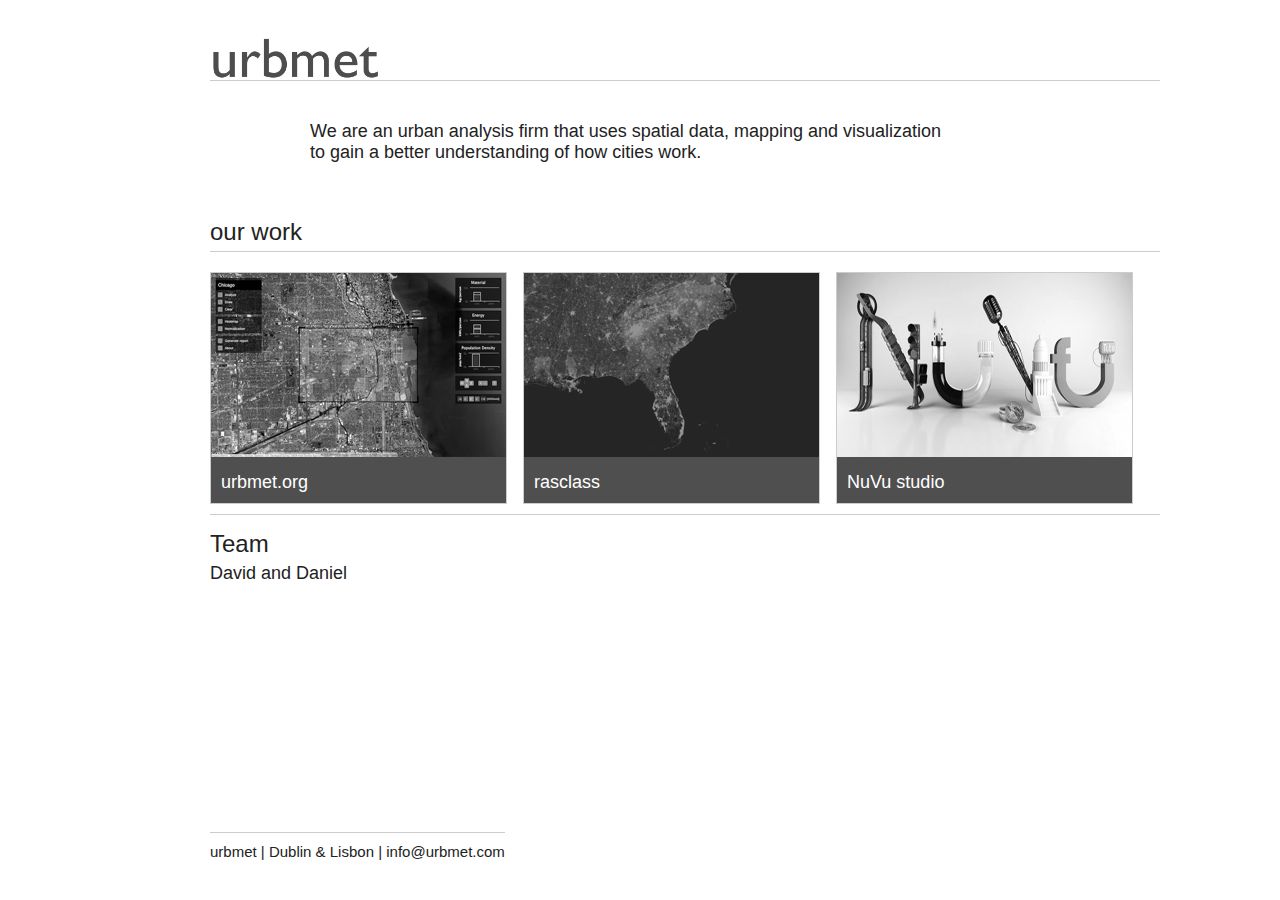
==== index.html @ b416dd47 "tweaked a lot of things; made sure all styles were in .css; experimented with a few different gray s" ====
<!DOCTYPE html>

<head>
	<title>urbmet</title>
	<link rel="stylesheet" href="style.css" type="text/css">
	<link rel="stylesheet" href="icons.css" type="text/css">
	<script src="js/jquery.js" type="text/javascript" charset="utf-8"></script>
	<script src="js/toggle.js" type="text/javascript" charset="utf-8"></script>
</head>

<body>

	<div class="siderule">
		<img src="images/logo.png" alt="urbmet" style="height:60px; margin-top:30px;" />
		<!--
		<div class="nav">

		<p>About</p>
		<p>Projects</p>
		<p>Contact</p>
		
		</div>
		<div class="bottomrule">
			urbmet | Dublin & Lisbon | <a href="mailto:info@urbmet.com">info@urbmet.com</a>
		</div>
		-->
	</div>

	
	<div id="main">

		<div class="content">

		<div id="weare">	
			We are an urban analysis firm that uses spatial data, mapping and visualization<br>to gain a better understanding of how cities work.
		</div>

		<div id="work">
				<p>our work</p>
		</div>


		

		<div class="project-container">
			<div id="close">
				<p>close</p>
			</div>
			
			<div id="urbmet-project" class="project">
			<p>Neighbourhood Visualizer</p>
			<img src="images/urbmetMain1.png">
			</div>
			
			<div id="rasclass-project" class="project">
			<p>Raster image classification: rasclass</p>
			<img src="images/rasclassMain1.png">
			</div>

			<div id="nuvu-project"class="project">
			<p>Nuvu sudio: global warming</p>
			<img src="images/nuvuMain1.png">
			</div>
		</div>
	
		<div class="project-icon-container">			
			<div class="project-icon" id="urbmet-icon">
			<img src="images/urbmet.png" class="project-image"><br>
			<div class="project-title">urbmet.org</div>
			</div>
			
			<div class="project-icon"  id="rasclass-icon">
			<img src="images/streets.png" class="project-image"><br>
			<div class="project-title">rasclass</div>
			</div>

			<div class="project-icon"  id="nuvu-icon">
			<img src="images/nuvu.png" class="project-image"><br>
			<div class="project-title">NuVu studio</div>
			</div>				
		</div>
		<div style="clear:both"></div>

	

		<div class="team-container">
		<p>Team</p>
		David and Daniel<br>
		</div>

		<div id="footer">
		urbmet | Dublin & Lisbon | <a href="mailto:info@urbmet.com">info@urbmet.com</a>
		</div>
				
		</div>
	</div>
	</div>
</html>
---- style.css ----
/* colours: http://www.1stopsites.com/resources/colors-full.html */

/* General */
body {
	background-color:none;
	color: #222;
	font-family: Chivo, sans-serif;
	-webkit-font-smoothing: antialiased;
	font-size: 18px;
	font-weight:200;
}

a {
	text-decoration:none;
	color:#222;

}

p {
	font-size: 24px;
	margin-top:5px;
	margin-bottom:5px;	
}

/* Siderule */
.siderule{
	position:absolute;
	top:0px;
	left:200px;
	height:100%;
	width:190px;
	padding-left:10px;
	/*border-right:1px solid #ccc; */
}

#logo {
 height:60px;
 margin-top:30px;
}

#weare {
	font-size: 18px;
	font-weight:200;	
	margin-top:30px;
	padding-bottom:20px;
	padding-top:40px;
	padding-left:100px;
	padding-right:100px;
	border-top:1px solid #ccc;
	padding-bottom:30px;
	/*border-bottom:1px solid #ccc;*/
}

/* Divs */

#work{
	width: 100%;
	padding-top: 20px;
	padding-bottom: -5px;
	border-bottom:1px solid #ccc;
	font-size: 15px;
}

#close{
	position:relative;
	top: 100px;
	left: 10px;
	width: 60px;
	height: 25px;	
	background: black;
	font-size: 8px;
	color: white;
}

#main{
	top:0px;
	left:0px;
	position:absolute;
	width:100%;
	overflow-y:scroll;
	overflow-x:hidden;
	height:100%;
}

#footer{
	position: absolute;
	bottom: 40px;
	padding-top: 10px;
	border-top:1px solid #ccc;
	font-size: 15px;
}


/* classes */
.nav, .nav p {
	top:100px;
	height:10px;
	font-size:16px;
	padding-top:2px;
	padding-left:2px;
}


/* Main part */


.content{
	margin-top: 80px;
	margin-left:210px;
	width:950px;
}



/* Project icons */
.project {
	font-size: 25px;	
	position:relative;	
}

.project-title{
	text-align: left;
	padding-left: 10px;
	padding-bottom: 10px;
	color:white; 
	padding-top:10px;
}

.project-icon-container {
	position:relative;
	top:0px;
	left:0px;
	width:100%;
	margin-top:10px;
	padding-bottom:20px;
	padding-top:10px;
	
}

.project-icon {
	position:relative;
	float:left;
	top:0px;
	padding:0px;
	width:295px;
	margin-right:16px;
	border:1px solid #ccc;
	text-align:right;
	cursor: pointer;

	-webkit-transition: all 0.1s ease-in-out;
	-moz-transition: all 0.1s ease-in-out;
	-o-transition: all 0.1s ease-in-out;
	transition: all 0.1s ease-in-out;	
	background-color: #4F4F4F;	
}



.project-image {
	width: 100%;
	height: 100%;
}

/* Project info */
.project-container {
	position:relative;
	top:0px;
	left:0px;
	width:100%;
	padding-top:20px;
	/*border-top:1px solid #ccc;*/
}

/* Team info */
.team-container {
	position:relative;
	top:0px;
	left:0px;
	width:100%;
	margin-top:10px;
	padding-top:10px;
	border-top:1px solid #ccc;
	margin-bottom:30px;
}
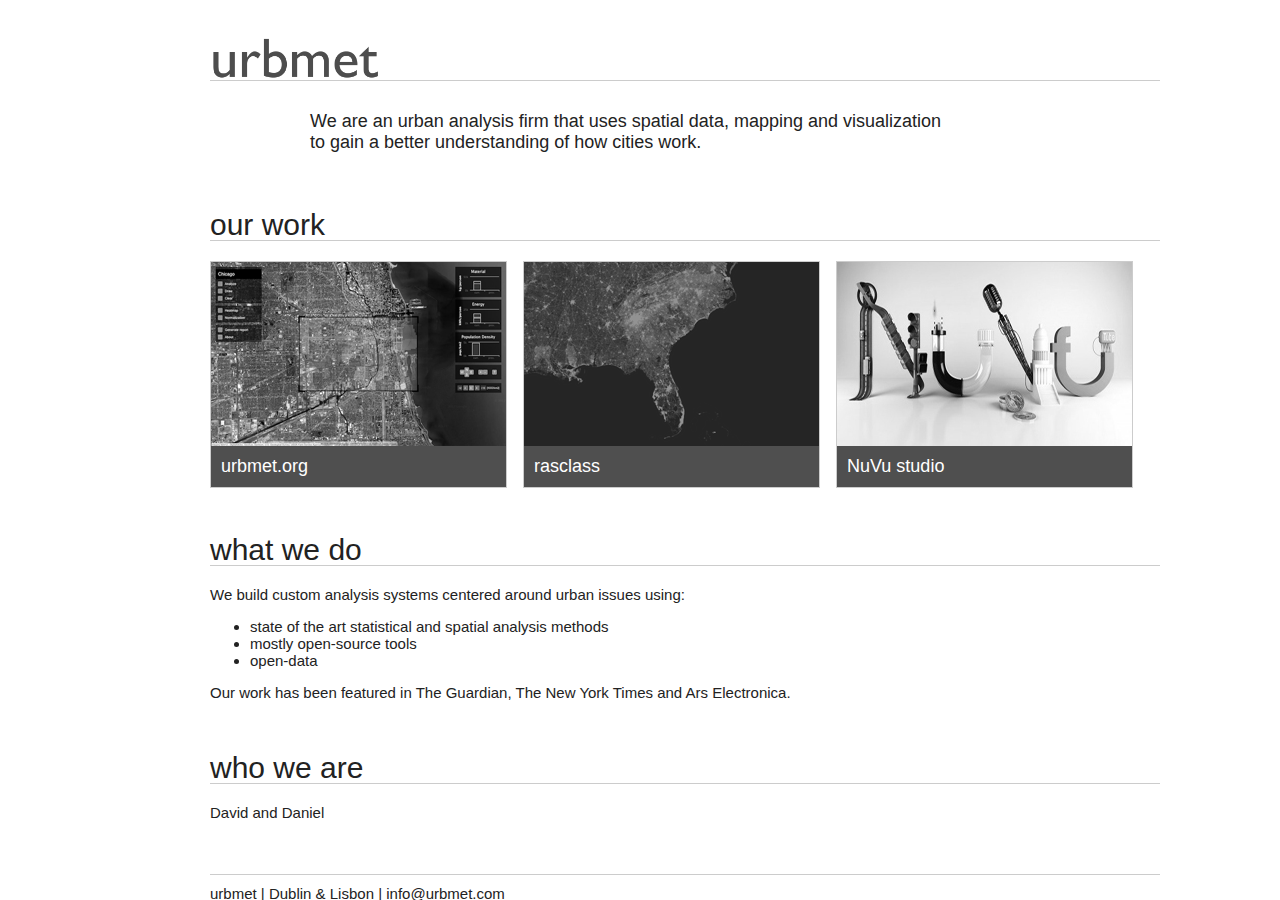
==== commit 21003b41: "more changes! added some animation; changed div structure slightly" ====
--- a/index.html
+++ b/index.html
@@ -1,98 +1,121 @@
-<!DOCTYPE html>
+<!DOCTYPE HTML PUBLIC "-//W3C//DTD HTML 4.01 Transitional//EN" "http://www.w3.org/TR/html4/loose.dtd"> 
 
 <head>
+	<meta http-equiv="Content-Type" content="text/html; charset=utf-8"/>
+	<meta name="Description" content="We analyze cities" />
+
 	<title>urbmet</title>
+
 	<link rel="stylesheet" href="style.css" type="text/css">
 	<link rel="stylesheet" href="icons.css" type="text/css">
+
 	<script src="js/jquery.js" type="text/javascript" charset="utf-8"></script>
+	<script src="js/raphael.js" type="text/javascript" charset="utf-8"></script>
 	<script src="js/toggle.js" type="text/javascript" charset="utf-8"></script>
 </head>
 
 <body>
-
-	<div class="siderule">
-		<img src="images/logo.png" alt="urbmet" style="height:60px; margin-top:30px;" />
-		<!--
-		<div class="nav">
-
-		<p>About</p>
-		<p>Projects</p>
-		<p>Contact</p>
-		
-		</div>
-		<div class="bottomrule">
-			urbmet | Dublin & Lisbon | <a href="mailto:info@urbmet.com">info@urbmet.com</a>
-		</div>
-		-->
-	</div>
-
 	
 	<div id="main">
 
+		<div class="logo">
+			<img src="images/logo.png" alt="urbmet" style="height:60px; margin-top:30px;" />		
+		</div>
+
+		<!-- experimenting with sidebar navigation
+		<div class="sidebar">
+			<div id="c_work" class="c"></div>	
+			<div id="c_services" class="c"></div>	
+			<div id="c_team" class="c"></div>			
+		</div> -->
+
 		<div class="content">
 
-		<div id="weare">	
-			We are an urban analysis firm that uses spatial data, mapping and visualization<br>to gain a better understanding of how cities work.
-		</div>
-
-		<div id="work">
-				<p>our work</p>
-		</div>
-
-
-		
-
-		<div class="project-container">
-			<div id="close">
-				<p>close</p>
-			</div>
-			
-			<div id="urbmet-project" class="project">
-			<p>Neighbourhood Visualizer</p>
-			<img src="images/urbmetMain1.png">
-			</div>
-			
-			<div id="rasclass-project" class="project">
-			<p>Raster image classification: rasclass</p>
-			<img src="images/rasclassMain1.png">
+			<div id="weare">	
+				We are an urban analysis firm that uses spatial data, mapping and visualization<br>to gain a better understanding of how cities work.
 			</div>
 
-			<div id="nuvu-project"class="project">
-			<p>Nuvu sudio: global warming</p>
-			<img src="images/nuvuMain1.png">
-			</div>
-		</div>
-	
-		<div class="project-icon-container">			
-			<div class="project-icon" id="urbmet-icon">
-			<img src="images/urbmet.png" class="project-image"><br>
-			<div class="project-title">urbmet.org</div>
-			</div>
-			
-			<div class="project-icon"  id="rasclass-icon">
-			<img src="images/streets.png" class="project-image"><br>
-			<div class="project-title">rasclass</div>
-			</div>
+			<div class="title" >
+					<a name="work_anchor" ><p>our work</p></a>
+			</div>				
 
-			<div class="project-icon"  id="nuvu-icon">
-			<img src="images/nuvu.png" class="project-image"><br>
-			<div class="project-title">NuVu studio</div>
-			</div>				
-		</div>
-		<div style="clear:both"></div>
+			<div class="project-container">
+				<div id="close" class="project-container">
+					<img src="images/stop32.png" class="project-container" >				
+				</div>
+				
+				<div id="urbmet-project" class="project">
+					<p>Neighbourhood Visualizer</p>
+					<img src="images/urbmetMain1.png">
+				</div>
+				
+				<div id="rasclass-project" class="project">
+					<p>Raster image classification: rasclass</p>
+					<img src="images/rasclassMain1.png">
+				</div>
 
-	
+				<div id="nuvu-project" class="project">
+					<p>Nuvu sudio: global warming</p>
+					<img src="images/nuvuMain1.png">
+				</div>
+			</div>	<!-- close project-container -->
+		
+			<div id="projects" class="project-icon-container">			
+				<div class="project-icon" id="urbmet-icon">
+					<img src="images/urbmet.png" class="project-image"><br>
+					<div class="project-title">urbmet.org</div>
+				</div>
+				
+				<div class="project-icon"  id="rasclass-icon">
+					<img src="images/streets.png" class="project-image"><br>
+					<div class="project-title">rasclass</div>
+				</div>
 
-		<div class="team-container">
-		<p>Team</p>
-		David and Daniel<br>
-		</div>
+				<div class="project-icon"  id="nuvu-icon">
+					<img src="images/nuvu.png" class="project-image"><br>
+					<div class="project-title">NuVu studio</div>
+				</div>	
 
-		<div id="footer">
-		urbmet | Dublin & Lisbon | <a href="mailto:info@urbmet.com">info@urbmet.com</a>
-		</div>
-				
-		</div>
-	</div>
-	</div>
+			</div> <!-- close project-icon-container -->	
+
+			<div style="clear:both"></div>		
+
+			<div id="team-container">
+				<div class="title" >
+					<a name="what" ><p>what we do</p></a>
+				</div>				
+
+				<div id="services" class="description" >				
+					We build custom analysis systems centered around urban issues using:
+					<ul class="bullets">						
+						<li class="bullet-item">state of the art statistical and spatial analysis methods</li>											
+						<li class="bullet-item">mostly open-source tools</li>
+						<li class="bullet-item">open-data</li>	
+					</ul>					
+					Our work has been featured in The Guardian, The New York Times and Ars Electronica.
+				</div>
+
+			</div> <!-- close team-container -->	
+
+			<div id="team-container">
+				<div class="title" >
+					<a name="who" ><p>who we are </p></a>
+				</div>				
+
+				<div id="people" class="description" >				
+					David and Daniel
+				</div>
+
+			</div> <!-- close team-container -->	
+
+			<div id="footer">
+			urbmet | Dublin & Lisbon | <a href="mailto:info@urbmet.com">info@urbmet.com</a>
+			</div> <!-- close footer -->			
+
+		</div> <!-- close content -->		
+		
+	</div> <!-- close main -->		
+
+</body> 	
+
 </html>--- a/style.css
+++ b/style.css
@@ -1,4 +1,7 @@
-/* colours: http://www.1stopsites.com/resources/colors-full.html */
+/* colours: http://www.1stopsites.com/resources/colors-full.html 
+	icons from here: http://www.tutorial9.net/downloads/108-mono-icons-huge-set-of-minimal-icons/
+	(free, no attribution required);
+*/
 
 /* General */
 body {
@@ -17,13 +20,13 @@
 }
 
 p {
-	font-size: 24px;
+	font-size: 30px;
 	margin-top:5px;
-	margin-bottom:5px;	
+	margin-bottom:-2px;	
 }
 
 /* Siderule */
-.siderule{
+.logo{
 	position:absolute;
 	top:0px;
 	left:200px;
@@ -40,10 +43,9 @@
 
 #weare {
 	font-size: 18px;
-	font-weight:200;	
-	margin-top:30px;
+	font-weight:200;		
 	padding-bottom:20px;
-	padding-top:40px;
+	padding-top:30px;
 	padding-left:100px;
 	padding-right:100px;
 	border-top:1px solid #ccc;
@@ -53,7 +55,7 @@
 
 /* Divs */
 
-#work{
+.title{
 	width: 100%;
 	padding-top: 20px;
 	padding-bottom: -5px;
@@ -61,17 +63,6 @@
 	font-size: 15px;
 }
 
-#close{
-	position:relative;
-	top: 100px;
-	left: 10px;
-	width: 60px;
-	height: 25px;	
-	background: black;
-	font-size: 8px;
-	color: white;
-}
-
 #main{
 	top:0px;
 	left:0px;
@@ -83,9 +74,10 @@
 }
 
 #footer{
-	position: absolute;
-	bottom: 40px;
+	position: relative;
+	bottom: 5%;
 	padding-top: 10px;
+	padding-bottom: 10px;
 	border-top:1px solid #ccc;
 	font-size: 15px;
 }
@@ -102,19 +94,16 @@
 
 
 /* Main part */
-
-
 .content{
 	margin-top: 80px;
 	margin-left:210px;
 	width:950px;
 }
 
-
-
-/* Project icons */
+/* Project thumbnails */
 .project {
 	font-size: 25px;	
+	width: 80%;
 	position:relative;	
 }
 
@@ -155,8 +144,6 @@
 	background-color: #4F4F4F;	
 }
 
-
-
 .project-image {
 	width: 100%;
 	height: 100%;
@@ -168,19 +155,58 @@
 	top:0px;
 	left:0px;
 	width:100%;
-	padding-top:20px;
-	/*border-top:1px solid #ccc;*/
+	padding-top:20px;	
+}
+
+#close{	
+	top: 0px;
+	left: 820px;
+	width: 29px;
+	height: 29px;	
+	padding-top: 0px;	
 }
 
 /* Team info */
-.team-container {
-	position:relative;
-	top:0px;
-	left:0px;
+#team-container {
+	position:relative;	
 	width:100%;
 	margin-top:10px;
-	padding-top:10px;
-	border-top:1px solid #ccc;
-	margin-bottom:30px;
-}
-
+	padding-top:10px;	
+	
+}
+
+.description {
+	position:relative;	
+	text-align: top;
+	padding-top:20px;	
+	padding-bottom:20px;	
+	font-size: 15px;	
+}
+
+#services{
+	height: 100px;
+}
+
+#people{
+	height: 50px;
+}
+
+/* Navigation */
+.c{
+	position:absolute; 
+	left:100px;
+	margin-left: 5px;
+  	border-radius: 50%;
+  	width: 20px;
+  	height: 20px;    
+}
+
+.c:hover{background-color:red; }
+
+#c_work{background-color:gray; top:100px;}
+#c_services{background-color:gray;top:150px;}
+#c_team{background-color:gray;top:200px;}
+
+
+
+
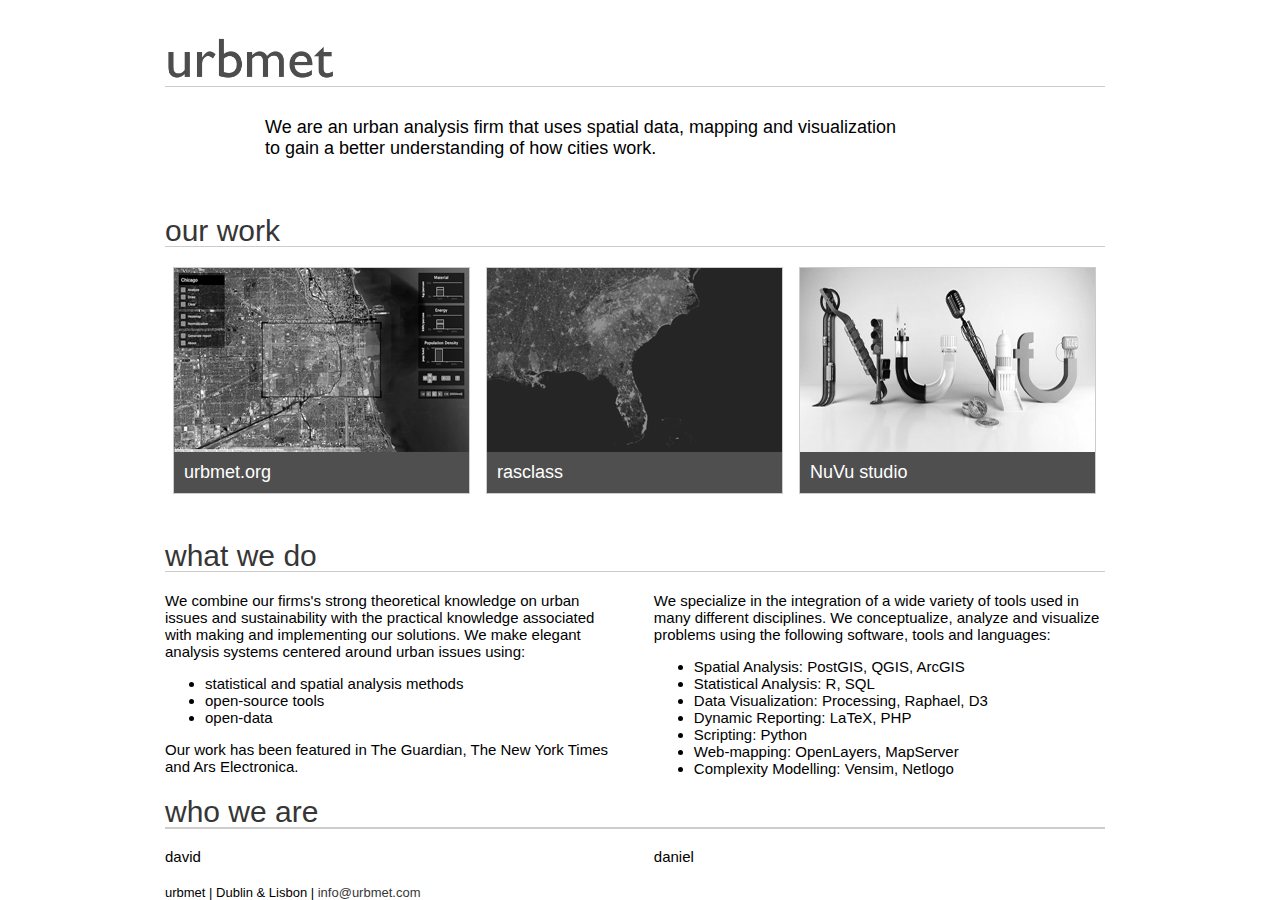
==== commit 65ced345: "changed div location of main; edited font types and colors slightly" ====
--- a/index.html
+++ b/index.html
@@ -9,16 +9,18 @@
 	<link rel="stylesheet" href="style.css" type="text/css">
 	<link rel="stylesheet" href="icons.css" type="text/css">
 
-	<script src="js/jquery.js" type="text/javascript" charset="utf-8"></script>
-	<script src="js/raphael.js" type="text/javascript" charset="utf-8"></script>
+	<script src="js/jquery.js" type="text/javascript" charset="utf-8"></script>	
 	<script src="js/toggle.js" type="text/javascript" charset="utf-8"></script>
+
+	<!-- google web fonts -->
+	<link href='http://fonts.googleapis.com/css?family=Chivo' rel='stylesheet' type='text/css'>	
 </head>
 
 <body>
 	
 	<div id="main">
 
-		<div class="logo">
+		<div id="logo">
 			<img src="images/logo.png" alt="urbmet" style="height:60px; margin-top:30px;" />		
 		</div>
 
@@ -85,14 +87,31 @@
 					<a name="what" ><p>what we do</p></a>
 				</div>				
 
-				<div id="services" class="description" >				
-					We build custom analysis systems centered around urban issues using:
+				<div id="text_left" class="description" >							
+					We combine our firms's strong theoretical knowledge on urban issues and sustainability with the practical knowledge associated
+					with making and implementing our solutions.
+
+					We make elegant analysis systems centered around urban issues using:
 					<ul class="bullets">						
-						<li class="bullet-item">state of the art statistical and spatial analysis methods</li>											
-						<li class="bullet-item">mostly open-source tools</li>
+						<li class="bullet-item">statistical and spatial analysis methods</li>											
+						<li class="bullet-item">open-source tools</li>
 						<li class="bullet-item">open-data</li>	
 					</ul>					
 					Our work has been featured in The Guardian, The New York Times and Ars Electronica.
+				</div>
+
+				<div id="text_right" class="description" >							
+				We specialize in the integration of a wide variety of tools used in many different disciplines. We conceptualize,
+				analyze and visualize problems using the following software, tools and languages:
+				<ul class="bullets">			
+					<li class="bullet-item"><strong>Spatial Analysis:</strong> PostGIS, QGIS, ArcGIS</li>
+					<li class="bullet-item"><strong>Statistical Analysis:</strong> R, SQL </li>
+					<li class="bullet-item"><strong>Data Visualization:</strong> Processing, Raphael, D3</li>
+					<li class="bullet-item"><strong>Dynamic Reporting:</strong> LaTeX, PHP</li>
+					<li class="bullet-item"><strong>Scripting:</strong> Python</li>	
+					<li class="bullet-item"><strong>Web-mapping:</strong> OpenLayers, MapServer</li>			
+					<li class="bullet-item"><strong>Complexity Modelling:</strong> Vensim, Netlogo</li>	
+				</ul>
 				</div>
 
 			</div> <!-- close team-container -->	
@@ -101,10 +120,16 @@
 				<div class="title" >
 					<a name="who" ><p>who we are </p></a>
 				</div>				
+			
+				<div id="text_left" class="description" >		
+				david										
+	
+				</div> <!-- people div -->	
 
-				<div id="people" class="description" >				
-					David and Daniel
-				</div>
+				<div id="text_right" class="description" >		
+				daniel										
+	
+				</div> <!-- people div -->		
 
 			</div> <!-- close team-container -->	
 
--- a/style.css
+++ b/style.css
@@ -5,40 +5,33 @@
 
 /* General */
 body {
-	background-color:none;
-	color: #222;
-	font-family: Chivo, sans-serif;
+	background-color:none;	
+	font-family: arial, sans-serif;
 	-webkit-font-smoothing: antialiased;
 	font-size: 18px;
 	font-weight:200;
 }
 
 a {
-	text-decoration:none;
-	color:#222;
-
+	text-decoration:none;	
+	color: 	#363636;
+	/*font-family: Chivo, sans-serif; */ /* not sure about this font */
 }
 
 p {
 	font-size: 30px;
 	margin-top:5px;
-	margin-bottom:-2px;	
+	margin-bottom:-2px;		
 }
 
 /* Siderule */
-.logo{
-	position:absolute;
-	top:0px;
-	left:200px;
-	height:100%;
-	width:190px;
-	padding-left:10px;
-	/*border-right:1px solid #ccc; */
-}
-
 #logo {
- height:60px;
- margin-top:30px;
+	position:relative;	
+	width:190px;	
+ 	height:60px;	
+	left:50%;
+	margin-left:-475px; 
+	top:0px;	
 }
 
 #weare {
@@ -60,7 +53,7 @@
 	padding-top: 20px;
 	padding-bottom: -5px;
 	border-bottom:1px solid #ccc;
-	font-size: 15px;
+	font-size: 15px;	
 }
 
 #main{
@@ -79,7 +72,7 @@
 	padding-top: 10px;
 	padding-bottom: 10px;
 	border-top:1px solid #ccc;
-	font-size: 15px;
+	font-size: 13px;
 }
 
 
@@ -95,9 +88,11 @@
 
 /* Main part */
 .content{
-	margin-top: 80px;
-	margin-left:210px;
-	width:950px;
+	position:relative;
+	margin-top: 26px;	
+	width:940px;
+	left:50%;
+	margin-left:-475px; 
 }
 
 /* Project thumbnails */
@@ -113,6 +108,7 @@
 	padding-bottom: 10px;
 	color:white; 
 	padding-top:10px;
+	font-family: arial;
 }
 
 .project-icon-container {
@@ -132,7 +128,8 @@
 	top:0px;
 	padding:0px;
 	width:295px;
-	margin-right:16px;
+	margin-left:8px;
+	margin-right:8px;
 	border:1px solid #ccc;
 	text-align:right;
 	cursor: pointer;
@@ -183,12 +180,23 @@
 	font-size: 15px;	
 }
 
-#services{
-	height: 100px;
-}
+#text_left{
+	position: relative;
+	float: left;
+	left: 0%;
+	width: 48%;	
+}
+
+#text_right{
+	position: relative;	
+	float: right;
+	right: 0%;
+	width: 48%;	
+}
+
 
 #people{
-	height: 50px;
+	height: 150px;
 }
 
 /* Navigation */
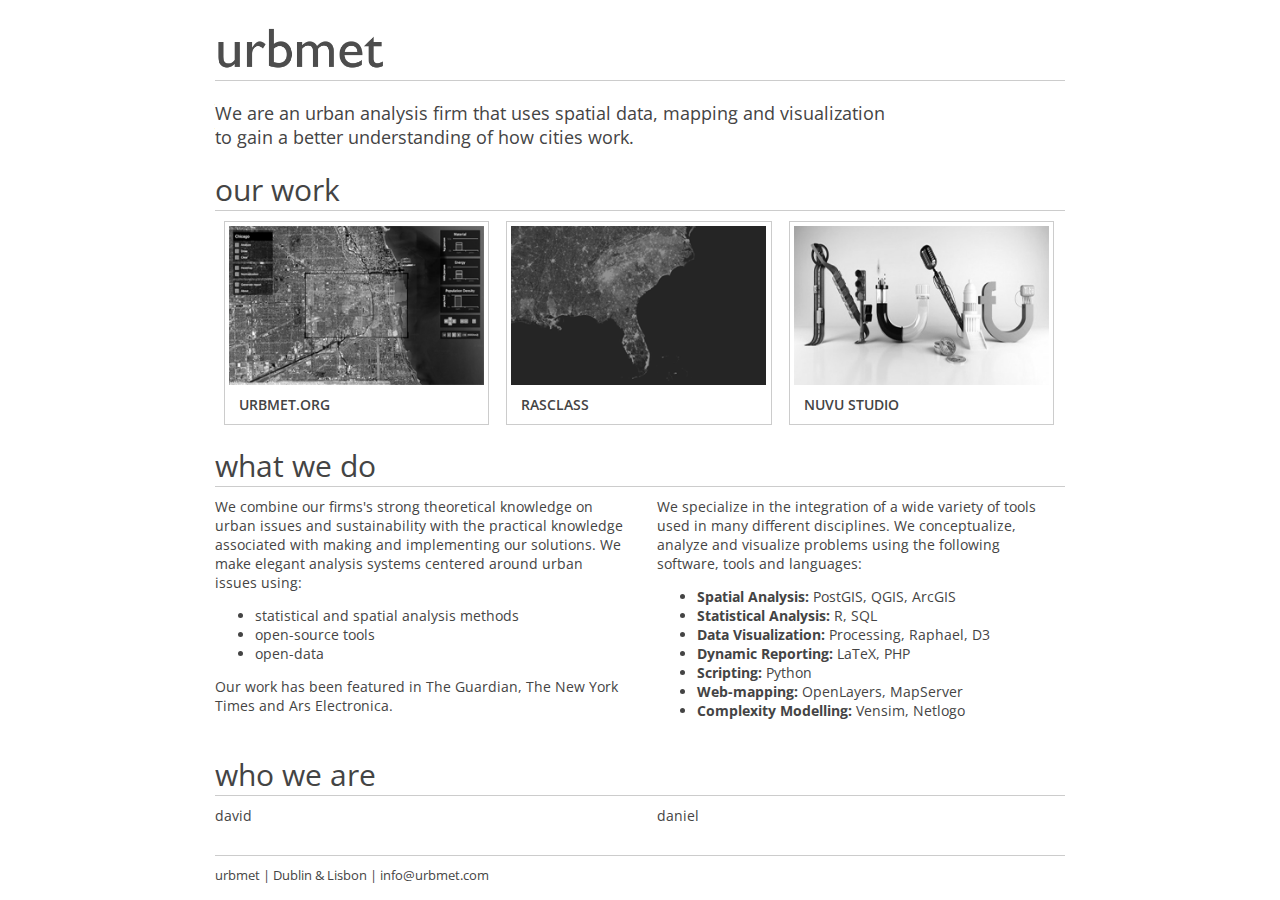
==== commit 7ed23448: "Major css cleaning" ====
--- a/index.html
+++ b/index.html
@@ -7,22 +7,17 @@
 	<title>urbmet</title>
 
 	<link rel="stylesheet" href="style.css" type="text/css">
-	<link rel="stylesheet" href="icons.css" type="text/css">
 
 	<script src="js/jquery.js" type="text/javascript" charset="utf-8"></script>	
 	<script src="js/toggle.js" type="text/javascript" charset="utf-8"></script>
 
 	<!-- google web fonts -->
-	<link href='http://fonts.googleapis.com/css?family=Chivo' rel='stylesheet' type='text/css'>	
+	<link href='http://fonts.googleapis.com/css?family=Open+Sans:400,300,600' rel='stylesheet' type='text/css'>
 </head>
 
 <body>
 	
 	<div id="main">
-
-		<div id="logo">
-			<img src="images/logo.png" alt="urbmet" style="height:60px; margin-top:30px;" />		
-		</div>
 
 		<!-- experimenting with sidebar navigation
 		<div class="sidebar">
@@ -31,116 +26,118 @@
 			<div id="c_team" class="c"></div>			
 		</div> -->
 
-		<div class="content">
+		<div id="content">
+
+			<!-- ---------------- HEAD OF PAGE ---------------- -->
+			<div id="logo">
+				<img id="logo-img" src="images/logo.png" alt="urbmet"/>		
+			</div>
 
 			<div id="weare">	
 				We are an urban analysis firm that uses spatial data, mapping and visualization<br>to gain a better understanding of how cities work.
 			</div>
 
-			<div class="title" >
-					<a name="work_anchor" ><p>our work</p></a>
-			</div>				
+			<!-- ---------------- OUR WORK - PROJECTS ---------------- -->
+			<div id="ourwork" class="title" >
+				our work
+			</div>
 
-			<div class="project-container">
-				<div id="close" class="project-container">
-					<img src="images/stop32.png" class="project-container" >				
-				</div>
-				
+			<div class="project-container">				
 				<div id="urbmet-project" class="project">
 					<p>Neighbourhood Visualizer</p>
-					<img src="images/urbmetMain1.png">
+					<div class="project-image-main">
+						<img src="images/urbmetMain1.png">
+					</div>
 				</div>
 				
 				<div id="rasclass-project" class="project">
 					<p>Raster image classification: rasclass</p>
+					<div class="project-image-main">
 					<img src="images/rasclassMain1.png">
+					</div>
 				</div>
 
 				<div id="nuvu-project" class="project">
 					<p>Nuvu sudio: global warming</p>
-					<img src="images/nuvuMain1.png">
+					<div class="project-image-main">
+						<img src="images/nuvuMain1.png">
+					</div>
+				</div>
+				
+				<div id="close">
+					<img src="images/cancel.png">
 				</div>
 			</div>	<!-- close project-container -->
-		
+
+			<div style="clear:both;"></div>		
 			<div id="projects" class="project-icon-container">			
 				<div class="project-icon" id="urbmet-icon">
 					<img src="images/urbmet.png" class="project-image"><br>
-					<div class="project-title">urbmet.org</div>
+					<div class="project-title">URBMET.ORG</div>
 				</div>
 				
 				<div class="project-icon"  id="rasclass-icon">
 					<img src="images/streets.png" class="project-image"><br>
-					<div class="project-title">rasclass</div>
+					<div class="project-title">RASCLASS</div>
 				</div>
 
 				<div class="project-icon"  id="nuvu-icon">
 					<img src="images/nuvu.png" class="project-image"><br>
-					<div class="project-title">NuVu studio</div>
+					<div class="project-title">NUVU STUDIO</div>
 				</div>	
-
 			</div> <!-- close project-icon-container -->	
 
-			<div style="clear:both"></div>		
+			<!-- ---------------- WHAT WE DO ---------------- -->
+			<div style="clear:both;"></div>
+			<div class="title" > what we do </div>
 
-			<div id="team-container">
-				<div class="title" >
-					<a name="what" ><p>what we do</p></a>
-				</div>				
+			<div class="text_left">							
+				We combine our firms's strong theoretical knowledge on urban issues and sustainability with the practical knowledge associated
+				with making and implementing our solutions.
 
-				<div id="text_left" class="description" >							
-					We combine our firms's strong theoretical knowledge on urban issues and sustainability with the practical knowledge associated
-					with making and implementing our solutions.
+				We make elegant analysis systems centered around urban issues using:
+				<ul class="bullets">						
+					<li class="bullet-item">statistical and spatial analysis methods</li>											
+					<li class="bullet-item">open-source tools</li>
+					<li class="bullet-item">open-data</li>	
+				</ul>					
+				Our work has been featured in The Guardian, The New York Times and Ars Electronica.
+			</div>
 
-					We make elegant analysis systems centered around urban issues using:
-					<ul class="bullets">						
-						<li class="bullet-item">statistical and spatial analysis methods</li>											
-						<li class="bullet-item">open-source tools</li>
-						<li class="bullet-item">open-data</li>	
-					</ul>					
-					Our work has been featured in The Guardian, The New York Times and Ars Electronica.
-				</div>
+			<div class="text_right">							
+			We specialize in the integration of a wide variety of tools used in many different disciplines. We conceptualize,
+			analyze and visualize problems using the following software, tools and languages:
+			<ul class="bullets">			
+				<li class="bullet-item"><strong>Spatial Analysis:</strong> PostGIS, QGIS, ArcGIS</li>
+				<li class="bullet-item"><strong>Statistical Analysis:</strong> R, SQL </li>
+				<li class="bullet-item"><strong>Data Visualization:</strong> Processing, Raphael, D3</li>
+				<li class="bullet-item"><strong>Dynamic Reporting:</strong> LaTeX, PHP</li>
+				<li class="bullet-item"><strong>Scripting:</strong> Python</li>	
+				<li class="bullet-item"><strong>Web-mapping:</strong> OpenLayers, MapServer</li>			
+				<li class="bullet-item"><strong>Complexity Modelling:</strong> Vensim, Netlogo</li>	
+			</ul>
+			</div>
 
-				<div id="text_right" class="description" >							
-				We specialize in the integration of a wide variety of tools used in many different disciplines. We conceptualize,
-				analyze and visualize problems using the following software, tools and languages:
-				<ul class="bullets">			
-					<li class="bullet-item"><strong>Spatial Analysis:</strong> PostGIS, QGIS, ArcGIS</li>
-					<li class="bullet-item"><strong>Statistical Analysis:</strong> R, SQL </li>
-					<li class="bullet-item"><strong>Data Visualization:</strong> Processing, Raphael, D3</li>
-					<li class="bullet-item"><strong>Dynamic Reporting:</strong> LaTeX, PHP</li>
-					<li class="bullet-item"><strong>Scripting:</strong> Python</li>	
-					<li class="bullet-item"><strong>Web-mapping:</strong> OpenLayers, MapServer</li>			
-					<li class="bullet-item"><strong>Complexity Modelling:</strong> Vensim, Netlogo</li>	
-				</ul>
-				</div>
+			<!-- ---------------- WHE WE ARE ---------------- -->
+			<div style="clear:both;"></div>
+			<div class="title" > who we are </div>				
+		
+			<div class="text_left">		
+			david									
+			</div> <!-- people div -->	
 
-			</div> <!-- close team-container -->	
-
-			<div id="team-container">
-				<div class="title" >
-					<a name="who" ><p>who we are </p></a>
-				</div>				
+			<div class="text_right">		
+			daniel										
+			</div> <!-- people div -->		
 			
-				<div id="text_left" class="description" >		
-				david										
-	
-				</div> <!-- people div -->	
-
-				<div id="text_right" class="description" >		
-				daniel										
-	
-				</div> <!-- people div -->		
-
-			</div> <!-- close team-container -->	
-
+			<!-- ---------------- FOOTER ---------------- -->
+			<div style="clear:both;"></div>
 			<div id="footer">
 			urbmet | Dublin & Lisbon | <a href="mailto:info@urbmet.com">info@urbmet.com</a>
-			</div> <!-- close footer -->			
+			</div> <!-- close footer -->		
 
 		</div> <!-- close content -->		
 		
 	</div> <!-- close main -->		
-
 </body> 	
-
 </html>--- a/style.css
+++ b/style.css
@@ -2,60 +2,27 @@
 	icons from here: http://www.tutorial9.net/downloads/108-mono-icons-huge-set-of-minimal-icons/
 	(free, no attribution required);
 */
-
-/* General */
+/* ---------- General setup ---------- */
 body {
 	background-color:none;	
-	font-family: arial, sans-serif;
+	font-family: 'Open Sans', sans-serif;
 	-webkit-font-smoothing: antialiased;
-	font-size: 18px;
-	font-weight:200;
+	font-size: 14px;
+	font-weight:400;
+	color:#444;
 }
 
 a {
-	text-decoration:none;	
-	color: 	#363636;
-	/*font-family: Chivo, sans-serif; */ /* not sure about this font */
+	text-decoration:none;
+	color:#444;
 }
 
 p {
-	font-size: 30px;
-	margin-top:5px;
-	margin-bottom:-2px;		
+	margin-top:0px;
+	font-size: 20px;
 }
 
-/* Siderule */
-#logo {
-	position:relative;	
-	width:190px;	
- 	height:60px;	
-	left:50%;
-	margin-left:-475px; 
-	top:0px;	
-}
-
-#weare {
-	font-size: 18px;
-	font-weight:200;		
-	padding-bottom:20px;
-	padding-top:30px;
-	padding-left:100px;
-	padding-right:100px;
-	border-top:1px solid #ccc;
-	padding-bottom:30px;
-	/*border-bottom:1px solid #ccc;*/
-}
-
-/* Divs */
-
-.title{
-	width: 100%;
-	padding-top: 20px;
-	padding-bottom: -5px;
-	border-bottom:1px solid #ccc;
-	font-size: 15px;	
-}
-
+/* ---------- Wrapping containers ---------- */
 #main{
 	top:0px;
 	left:0px;
@@ -66,140 +33,139 @@
 	height:100%;
 }
 
+#content{
+	position:relative;
+	width:850px;
+	left:50%;
+	margin-left:-425px; 
+}
+
+/* ---------- Header, footer, weare ---------- */
+#logo {
+	margin-top:20px;
+	margin-bottom:20px;
+	position:relative;	
+	left:0px;
+	top:0px;	
+ 	height:60px;
+ 	border-bottom:1px solid #ccc;
+}
+
+#logo-img {
+	height:60px;
+	font-size:40px;
+	font-weight:600;
+}
+
+#weare {
+	font-size: 18px;
+}
+
 #footer{
 	position: relative;
-	bottom: 5%;
+	margin-top:30px;
 	padding-top: 10px;
 	padding-bottom: 10px;
 	border-top:1px solid #ccc;
 	font-size: 13px;
 }
 
+/* ---------- Classes ---------- */
+.title{
+	width: 100%;
+	margin-top: 20px;
+	margin-bottom: 10px;
+	border-bottom:1px solid #ccc;
+	font-size: 30px;
+	clear:both;
+}
+.text_left{
+	position: relative;
+	float: left;
+	left: 0%;
+	width: 48%;	
+}
+.text_right{
+	position: relative;	
+	float: right;
+	top:0px;
+	right: 0%;
+	width: 48%;	
+}
 
-/* classes */
-.nav, .nav p {
-	top:100px;
-	height:10px;
-	font-size:16px;
-	padding-top:2px;
-	padding-left:2px;
+/* ---------- Project pages ---------- */
+.project-container {
+	position:relative;
+	top:0px;
+	left:0px;
+	width:100%;
+}
+
+.project {
+	width: 100%;
+	position:relative;
+	float:left;
+	padding-bottom:20px;
+	padding-left:1.5%;
+	padding-right:1.5%;
+}
+
+.project-image-main {
+	position:relative;
+	float:right;
+	width: 400px;
+	height:400px;
+	overflow:hidden;
+	border:1px solid #ccc;
+}
+
+#close{	
+	position:absolute;
+	top: 0px;
+	right: 0px;
+	cursor: pointer;
+	/*border-radius:10px;
+	background-color:#444;
+	color:#fff;
+	text-align:center;*/
 }
 
 
-/* Main part */
-.content{
-	position:relative;
-	margin-top: 26px;	
-	width:940px;
-	left:50%;
-	margin-left:-475px; 
-}
-
-/* Project thumbnails */
-.project {
-	font-size: 25px;	
-	width: 80%;
-	position:relative;	
-}
-
-.project-title{
-	text-align: left;
-	padding-left: 10px;
-	padding-bottom: 10px;
-	color:white; 
-	padding-top:10px;
-	font-family: arial;
-}
-
+/* ---------- Project icons ---------- */
 .project-icon-container {
 	position:relative;
 	top:0px;
 	left:0px;
 	width:100%;
-	margin-top:10px;
-	padding-bottom:20px;
-	padding-top:10px;
-	
 }
 
 .project-icon {
 	position:relative;
 	float:left;
-	top:0px;
-	padding:0px;
-	width:295px;
-	margin-left:8px;
-	margin-right:8px;
+	width:30%;
+	margin-left:1%;
+	margin-right:1%;
+	padding:0.5%;
 	border:1px solid #ccc;
-	text-align:right;
 	cursor: pointer;
-
+	transition: all 0.1s ease-in-out;
 	-webkit-transition: all 0.1s ease-in-out;
 	-moz-transition: all 0.1s ease-in-out;
 	-o-transition: all 0.1s ease-in-out;
-	transition: all 0.1s ease-in-out;	
-	background-color: #4F4F4F;	
+}
+
+.project-title{
+	padding-left: 10px;
+	padding-bottom: 5px;
+	padding-top:10px;
+	font-weight:600;
 }
 
 .project-image {
 	width: 100%;
-	height: 100%;
 }
 
-/* Project info */
-.project-container {
-	position:relative;
-	top:0px;
-	left:0px;
-	width:100%;
-	padding-top:20px;	
-}
-
-#close{	
-	top: 0px;
-	left: 820px;
-	width: 29px;
-	height: 29px;	
-	padding-top: 0px;	
-}
-
-/* Team info */
-#team-container {
-	position:relative;	
-	width:100%;
-	margin-top:10px;
-	padding-top:10px;	
-	
-}
-
-.description {
-	position:relative;	
-	text-align: top;
-	padding-top:20px;	
-	padding-bottom:20px;	
-	font-size: 15px;	
-}
-
-#text_left{
-	position: relative;
-	float: left;
-	left: 0%;
-	width: 48%;	
-}
-
-#text_right{
-	position: relative;	
-	float: right;
-	right: 0%;
-	width: 48%;	
-}
-
-
-#people{
-	height: 150px;
-}
-
-/* Navigation */
+/* ---------- Navigation ---------- */
 .c{
 	position:absolute; 
 	left:100px;
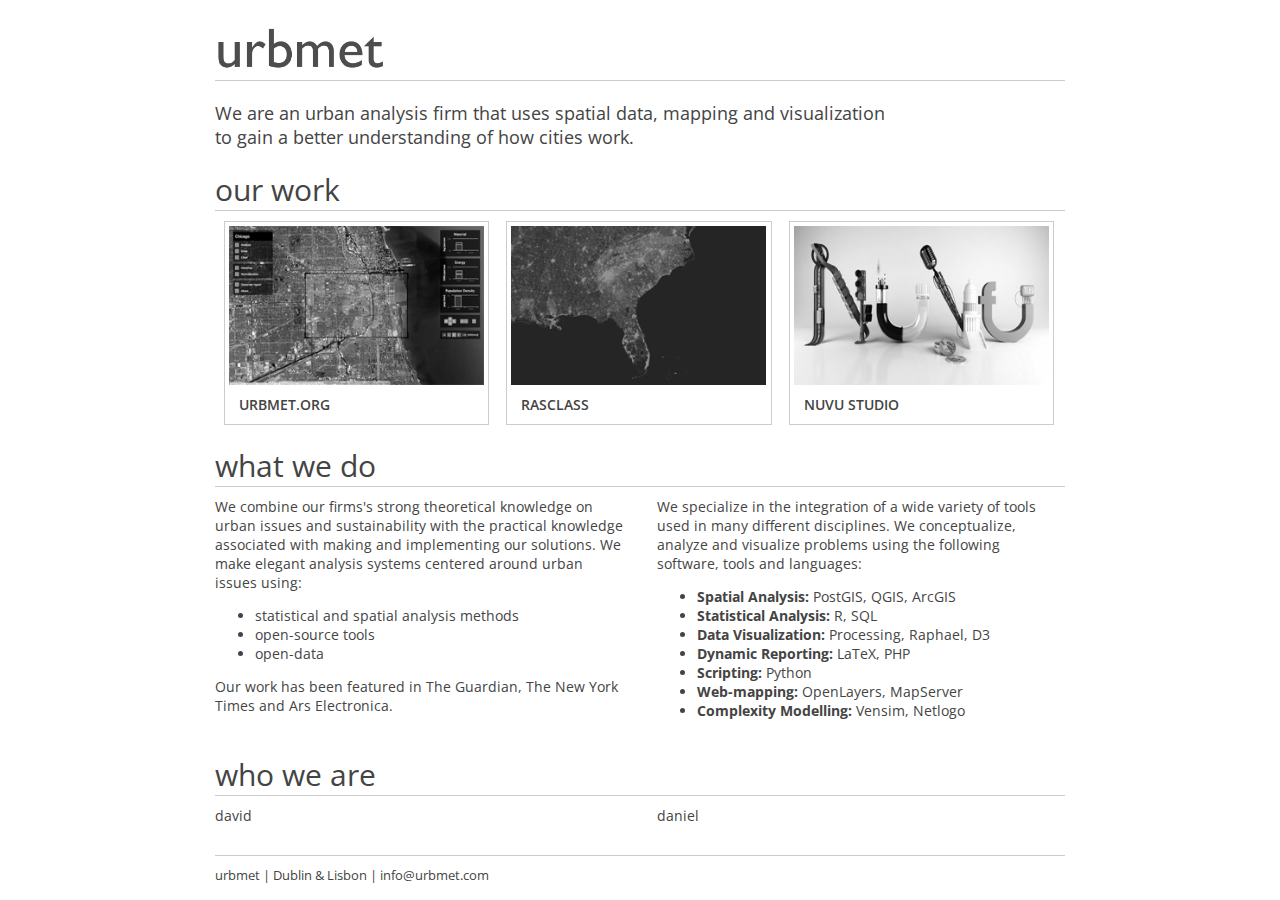
==== commit 51bcdd04: "Slideshows and space for project description" ====
--- a/index.html
+++ b/index.html
@@ -11,21 +11,16 @@
 	<script src="js/jquery.js" type="text/javascript" charset="utf-8"></script>	
 	<script src="js/toggle.js" type="text/javascript" charset="utf-8"></script>
 
+	<script src="js/nivo-slider/jquery.nivo.slider.pack.js" type="text/javascript"></script>
+	<link rel="stylesheet" href="js/nivo-slider/nivo-slider.css" type="text/css" media="screen" />
+	<link rel="stylesheet" href="js/nivo-slider/themes/light/light.css" type="text/css" media="screen" />
+	
 	<!-- google web fonts -->
 	<link href='http://fonts.googleapis.com/css?family=Open+Sans:400,300,600' rel='stylesheet' type='text/css'>
 </head>
 
 <body>
-	
 	<div id="main">
-
-		<!-- experimenting with sidebar navigation
-		<div class="sidebar">
-			<div id="c_work" class="c"></div>	
-			<div id="c_services" class="c"></div>	
-			<div id="c_team" class="c"></div>			
-		</div> -->
-
 		<div id="content">
 
 			<!-- ---------------- HEAD OF PAGE ---------------- -->
@@ -44,23 +39,61 @@
 
 			<div class="project-container">				
 				<div id="urbmet-project" class="project">
-					<p>Neighbourhood Visualizer</p>
+					<div class="project-header">
+					<h1>Neighbourhood Visualizer</h1>
+					</div>
+					<div class="text_left">
+					Donec iaculis aliquam ipsum, vitae tincidunt justo faucibus sit amet. Nam facilisis, ligula a viverra vulputate, neque est malesuada orci, non porta purus est non massa. Morbi lobortis metus id est posuere imperdiet. Nam molestie, sem ut molestie tincidunt, turpis lectus accumsan nulla, ac sodales sem sapien at odio. Praesent velit justo, vehicula sit amet blandit adipiscing, adipiscing non leo. Etiam in luctus dui. Nulla imperdiet, mauris venenatis rutrum viverra, lorem nisi sagittis elit, sit amet rutrum nunc elit at felis. In sem dui, lacinia quis vehicula gravida, convallis ac turpis. Vivamus augue purus, cursus ac interdum ac, porta a tellus. Phasellus lobortis sodales est, in laoreet nunc aliquet non. Duis mollis erat id orci vehicula bibendum. Nullam accumsan tincidunt viverra. Nullam gravida adipiscing tempor. 
+					</div>
 					<div class="project-image-main">
-						<img src="images/urbmetMain1.png">
+						<div class="slider-wrapper theme-light">
+							<div id="sliderurbmet" class="nivoSlider">
+								<img src="images/urbmetMain1.png">
+								<img src="images/urbmetMain2.png">
+								<img src="images/urbmetMain3.png">
+								<img src="images/urbmetMain4.png">
+								<img src="images/urbmetover.png">
+							</div>
+						</div>
 					</div>
 				</div>
 				
 				<div id="rasclass-project" class="project">
-					<p>Raster image classification: rasclass</p>
+					<div class="project-header">
+						<h1>Raster image classification: rasclass</h1>
+					</div>
+					<div class="text_left">
+					Donec iaculis aliquam ipsum, vitae tincidunt justo faucibus sit amet. Nam facilisis, ligula a viverra vulputate, neque est malesuada orci, non porta purus est non massa. Morbi lobortis metus id est posuere imperdiet. Nam molestie, sem ut molestie tincidunt, turpis lectus accumsan nulla, ac sodales sem sapien at odio. Praesent velit justo, vehicula sit amet blandit adipiscing, adipiscing non leo. Etiam in luctus dui. Nulla imperdiet, mauris venenatis rutrum viverra, lorem nisi sagittis elit, sit amet rutrum nunc elit at felis. In sem dui, lacinia quis vehicula gravida, convallis ac turpis. Vivamus augue purus, cursus ac interdum ac, porta a tellus. Phasellus lobortis sodales est, in laoreet nunc aliquet non. Duis mollis erat id orci vehicula bibendum. Nullam accumsan tincidunt viverra. Nullam gravida adipiscing tempor. 
+					</div>
 					<div class="project-image-main">
-					<img src="images/rasclassMain1.png">
+						<div class="slider-wrapper theme-light">
+							<div id="sliderrasclass" class="nivoSlider">
+								<img src="images/rasclassMain1.png">
+								<img src="images/nuvuMain2.png">
+								<img src="images/nuvuMain3.png">
+							</div>
+						</div>
 					</div>
 				</div>
 
 				<div id="nuvu-project" class="project">
-					<p>Nuvu sudio: global warming</p>
+					<div class="project-header">
+						<h1>Nuvu sudio: global warming</h1>					
+					</div>
+					<div class="text_left">
+
+					Donec iaculis aliquam ipsum, vitae tincidunt justo faucibus sit amet. Nam facilisis, ligula a viverra vulputate, neque est malesuada orci, non porta purus est non massa. Morbi lobortis metus id est posuere imperdiet. Nam molestie, sem ut molestie tincidunt, turpis lectus accumsan nulla, ac sodales sem sapien at odio. Praesent velit justo, vehicula sit amet blandit adipiscing, adipiscing non leo. Etiam in luctus dui. Nulla imperdiet, mauris venenatis rutrum viverra, lorem nisi sagittis elit, sit amet rutrum nunc elit at felis. In sem dui, lacinia quis vehicula gravida, convallis ac turpis. Vivamus augue purus, cursus ac interdum ac, porta a tellus. Phasellus lobortis sodales est, in laoreet nunc aliquet non. Duis mollis erat id orci vehicula bibendum. Nullam accumsan tincidunt viverra. Nullam gravida adipiscing tempor. 
+					</div>
 					<div class="project-image-main">
-						<img src="images/nuvuMain1.png">
+						<div class="slider-wrapper theme-light">
+							<div id="slidernuvu" class="nivoSlider">
+								<img src="images/nuvuMain1.png">
+								<img src="images/nuvuMain2.png">
+								<img src="images/nuvuMain3.png">
+								<img src="images/nuvuMain4.png">
+								<img src="images/nuvuMain5.png">								
+							</div>
+						</div>
 					</div>
 				</div>
 				
@@ -88,8 +121,8 @@
 			</div> <!-- close project-icon-container -->	
 
 			<!-- ---------------- WHAT WE DO ---------------- -->
-			<div style="clear:both;"></div>
-			<div class="title" > what we do </div>
+			<div style="clear:both"></div>
+			<div class="title"> what we do </div>
 
 			<div class="text_left">							
 				We combine our firms's strong theoretical knowledge on urban issues and sustainability with the practical knowledge associated
--- a/style.css
+++ b/style.css
@@ -17,9 +17,10 @@
 	color:#444;
 }
 
-p {
+h1 {
 	margin-top:0px;
 	font-size: 20px;
+	width:100%;
 }
 
 /* ---------- Wrapping containers ---------- */
@@ -102,7 +103,7 @@
 }
 
 .project {
-	width: 100%;
+	width: 97%;
 	position:relative;
 	float:left;
 	padding-bottom:20px;
@@ -114,7 +115,7 @@
 	position:relative;
 	float:right;
 	width: 400px;
-	height:400px;
+	height:300px;
 	overflow:hidden;
 	border:1px solid #ccc;
 }
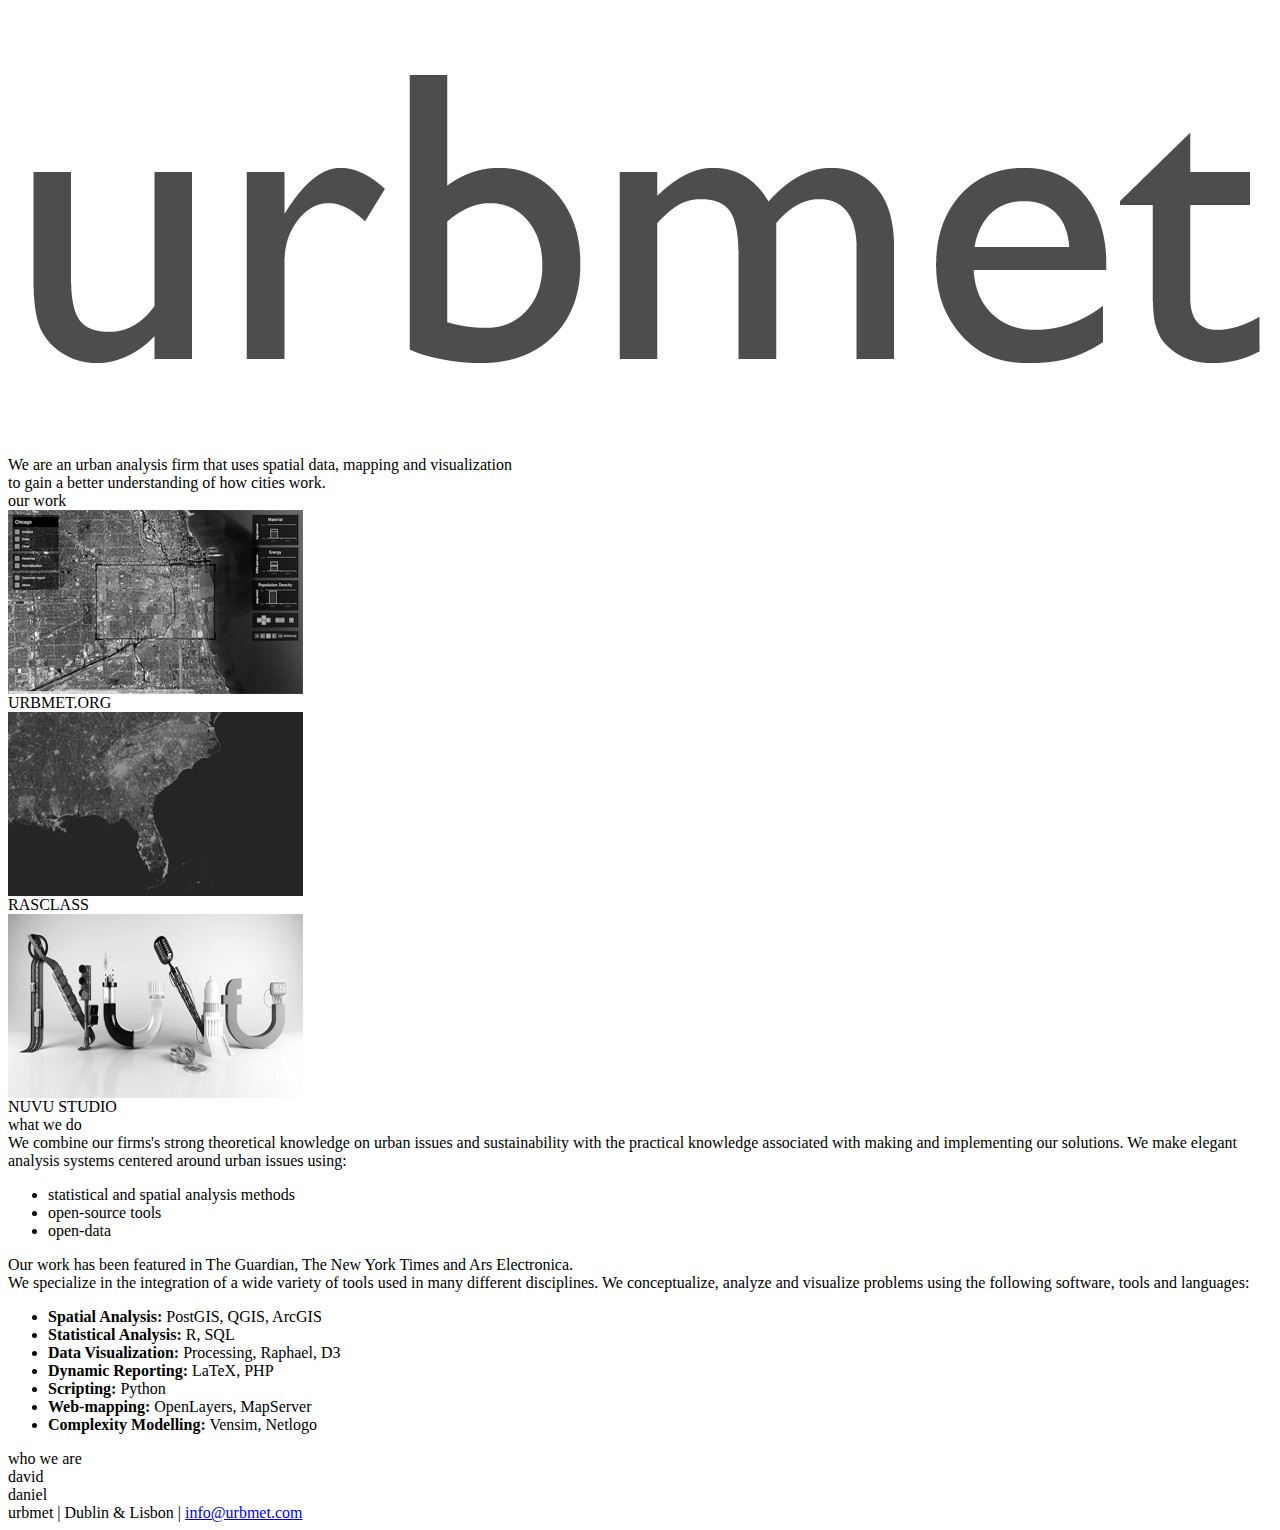
==== commit 45a0d826: "Removing old files, including normalize.css" ====
--- a/index.html
+++ b/index.html
@@ -6,7 +6,8 @@
 
 	<title>urbmet</title>
 
-	<link rel="stylesheet" href="style.css" type="text/css">
+	<link rel="stylesheet" href="css/normalize.css" type="text/css">
+	<link rel="stylesheet" href="css/style.css" type="text/css">
 
 	<script src="js/jquery.js" type="text/javascript" charset="utf-8"></script>	
 	<script src="js/toggle.js" type="text/javascript" charset="utf-8"></script>
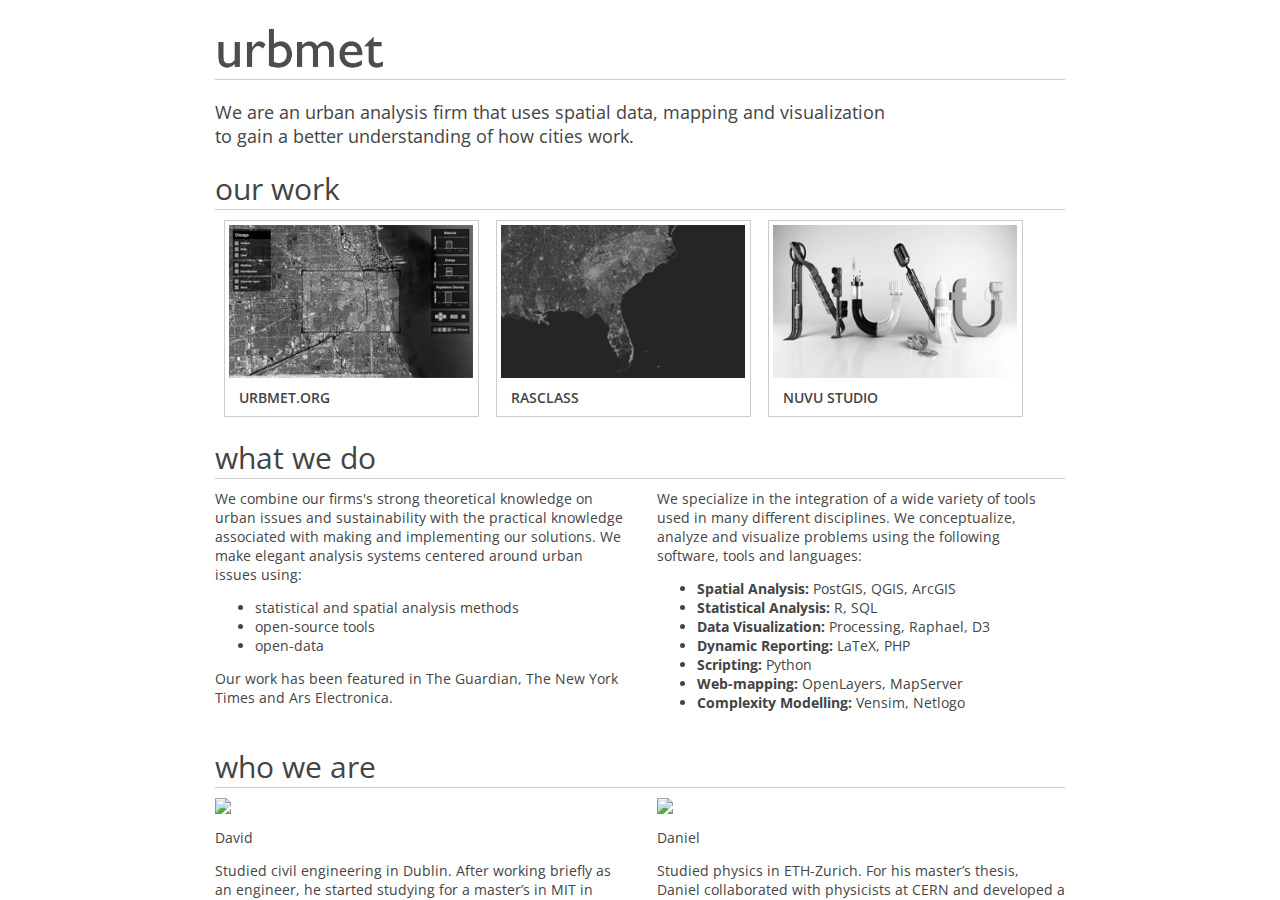
==== commit aa2b022d: "Edited images for the projects of nuvu and urbmet" ====
--- a/index.html
+++ b/index.html
@@ -49,11 +49,11 @@
 					<div class="project-image-main">
 						<div class="slider-wrapper theme-light">
 							<div id="sliderurbmet" class="nivoSlider">
+								<img src="images/urbmetMain0.png">
 								<img src="images/urbmetMain1.png">
 								<img src="images/urbmetMain2.png">
 								<img src="images/urbmetMain3.png">
 								<img src="images/urbmetMain4.png">
-								<img src="images/urbmetover.png">
 							</div>
 						</div>
 					</div>
@@ -70,8 +70,11 @@
 						<div class="slider-wrapper theme-light">
 							<div id="sliderrasclass" class="nivoSlider">
 								<img src="images/rasclassMain1.png">
+								<img src="images/nuvuMain0.png">
+								<img src="images/nuvuMain1.png">
 								<img src="images/nuvuMain2.png">
 								<img src="images/nuvuMain3.png">
+								<img src="images/nuvuMain4.png">
 							</div>
 						</div>
 					</div>
@@ -88,11 +91,11 @@
 					<div class="project-image-main">
 						<div class="slider-wrapper theme-light">
 							<div id="slidernuvu" class="nivoSlider">
+								<img src="images/nuvuMain0.png">
 								<img src="images/nuvuMain1.png">
 								<img src="images/nuvuMain2.png">
 								<img src="images/nuvuMain3.png">
-								<img src="images/nuvuMain4.png">
-								<img src="images/nuvuMain5.png">								
+								<img src="images/nuvuMain4.png">						
 							</div>
 						</div>
 					</div>
@@ -157,11 +160,15 @@
 			<div class="title" > who we are </div>				
 		
 			<div class="text_left">		
-			david									
+			<img src="images/david.png">
+			<p>David</p>
+			Studied civil engineering in Dublin. After working briefly as an engineer, he started studying for a master’s in MIT in 2006. As part of his master’s research, David worked closely with the City of New Orleans after Hurricane Katrina, co-authoring their plan for sustainability. David graduated with a PhD from the Building Technology Program in the Department of Architecture in MIT in 2012. His research focus is on sustainability in urban areas and for his PhD he worked on developing tools and methods to understand how urban sustainability can be assessed and visualized.									
 			</div> <!-- people div -->	
 
-			<div class="text_right">		
-			daniel										
+			<div class="text_right">	
+			<img src="images/daniel.png">	
+			<p>Daniel</p>
+			Studied physics in ETH-Zurich. For his master’s thesis, Daniel collaborated with physicists at CERN and developed a particle reconstruction method for the CMS experiment at the Large Hadron Collider in Geneva. He then moved to Lisbon to study at the Technical University of Lisbon (IST) for a PhD in the area of renewable energy from which he graduated in 2012. His research focused on identifying drivers of energy use in urban areas using spatial statistics; this included writing a statistics package (rasclass) for the R programming environment for land-use classification.
 			</div> <!-- people div -->		
 			
 			<!-- ---------------- FOOTER ---------------- -->
--- a/css/style.css
+++ b/css/style.css
@@ -0,0 +1,187 @@
+/* colours: http://www.1stopsites.com/resources/colors-full.html 
+	icons from here: http://www.tutorial9.net/downloads/108-mono-icons-huge-set-of-minimal-icons/
+	(free, no attribution required);
+*/
+/* ---------- General setup ---------- */
+body {
+	background-color:none;	
+	font-family: 'Open Sans', sans-serif;
+	-webkit-font-smoothing: antialiased;
+	font-size: 14px;
+	font-weight:400;
+	color:#444;
+}
+
+a {
+	text-decoration:none;
+	color:#444;
+}
+
+h1 {
+	margin-top:0px;
+	font-size: 20px;
+	width:100%;
+}
+
+/* ---------- Wrapping containers ---------- */
+#main{
+	top:0px;
+	left:0px;
+	position:absolute;
+	width:100%;
+	overflow-y:scroll;
+	overflow-x:hidden;
+	height:100%;
+}
+
+#content{
+	position:relative;
+	width:850px;
+	left:50%;
+	margin-left:-425px; 
+}
+
+/* ---------- Header, footer, weare ---------- */
+#logo {
+	margin-top:20px;
+	margin-bottom:20px;
+	position:relative;	
+	left:0px;
+	top:0px;	
+ 	height:60px;
+ 	border-bottom:1px solid #ccc;
+}
+
+#logo-img {
+	height:60px;
+	font-size:40px;
+	font-weight:600;
+}
+
+#weare {
+	font-size: 18px;
+}
+
+#footer{
+	position: relative;
+	margin-top:30px;
+	padding-top: 10px;
+	padding-bottom: 10px;
+	border-top:1px solid #ccc;
+	font-size: 13px;
+}
+
+/* ---------- Classes ---------- */
+.title{
+	width: 100%;
+	margin-top: 20px;
+	margin-bottom: 10px;
+	border-bottom:1px solid #ccc;
+	font-size: 30px;
+	clear:both;
+}
+.text_left{
+	position: relative;
+	float: left;
+	left: 0%;
+	width: 48%;	
+}
+.text_right{
+	position: relative;	
+	float: right;
+	top:0px;
+	right: 0%;
+	width: 48%;	
+}
+
+/* ---------- Project pages ---------- */
+.project-container {
+	position:relative;
+	top:0px;
+	left:0px;
+	width:100%;
+}
+
+.project {
+	width: 97%;
+	position:relative;
+	float:left;
+	padding-bottom:20px;
+	padding-left:1.5%;
+	padding-right:1.5%;
+}
+
+.project-image-main {
+	position:relative;
+	float:right;
+	width: 400px;
+	height:300px;
+	overflow:hidden;
+	border:1px solid #ccc;
+}
+
+#close{	
+	position:absolute;
+	top: 0px;
+	right: 0px;
+	cursor: pointer;
+	/*border-radius:10px;
+	background-color:#444;
+	color:#fff;
+	text-align:center;*/
+}
+
+
+/* ---------- Project icons ---------- */
+.project-icon-container {
+	position:relative;
+	top:0px;
+	left:0px;
+	width:100%;
+}
+
+.project-icon {
+	position:relative;
+	float:left;
+	width:30%;
+	margin-left:1%;
+	margin-right:1%;
+	padding:0.5%;
+	border:1px solid #ccc;
+	cursor: pointer;
+	transition: all 0.1s ease-in-out;
+	-webkit-transition: all 0.1s ease-in-out;
+	-moz-transition: all 0.1s ease-in-out;
+	-o-transition: all 0.1s ease-in-out;
+}
+
+.project-title{
+	padding-left: 10px;
+	padding-bottom: 5px;
+	padding-top:10px;
+	font-weight:600;
+}
+
+.project-image {
+	width: 100%;
+}
+
+/* ---------- Navigation ---------- */
+.c{
+	position:absolute; 
+	left:100px;
+	margin-left: 5px;
+  	border-radius: 50%;
+  	width: 20px;
+  	height: 20px;    
+}
+
+.c:hover{background-color:red; }
+
+#c_work{background-color:gray; top:100px;}
+#c_services{background-color:gray;top:150px;}
+#c_team{background-color:gray;top:200px;}
+
+
+
+
--- a/js/nivo-slider/themes/light/light.css
+++ b/js/nivo-slider/themes/light/light.css
@@ -0,0 +1,102 @@
+/*
+Skin Name: Nivo Slider Light Theme
+Skin URI: http://nivo.dev7studios.com
+Description: A light skin for the Nivo Slider.
+Version: 1.0
+Author: Gilbert Pellegrom
+Author URI: http://dev7studios.com
+Supports Thumbs: true
+*/
+
+.theme-light.slider-wrapper {
+    background: #fff;
+    padding: 10px;
+}
+.theme-light .nivoSlider {
+	position:relative;
+	background:#fff url(loading.gif) no-repeat 50% 50%;
+    margin-bottom:10px;
+    overflow: visible;
+}
+.theme-light .nivoSlider img {
+	position:absolute;
+	top:0px;
+	left:0px;
+	display:none;
+}
+.theme-light .nivoSlider a {
+	border:0;
+	display:block;
+}
+
+.theme-light .nivo-controlNav {
+	text-align: left;
+	padding: 0;
+	position: relative;
+	z-index: 10;
+}
+.theme-light .nivo-controlNav a {
+	display:inline-block;
+	width:10px;
+	height:10px;
+	background:url(bullets.png) no-repeat;
+	text-indent:-9999px;
+	border:0;
+	margin: 0 2px;
+}
+.theme-light .nivo-controlNav a.active {
+	background-position:0 100%;
+}
+
+.theme-light .nivo-directionNav a {
+	display:block;
+	width:30px;
+	height:30px;
+	background: url(arrows.png) no-repeat;
+	text-indent:-9999px;
+	border:0;
+	top: auto;
+	bottom: -36px;
+	z-index: 11;
+}
+.theme-light .nivo-directionNav a:hover {
+    background-color: #eee;
+    -webkit-border-radius: 2px;
+    -moz-border-radius: 2px;
+    border-radius: 2px;
+}
+.theme-light a.nivo-nextNav {
+	background-position:160% 50%;
+	right:0px;
+}
+.theme-light a.nivo-prevNav {
+    background-position:-60% 50%;
+    left: auto;
+	right: 35px;
+}
+
+.theme-light .nivo-caption {
+    font-family: Helvetica, Arial, sans-serif;
+}
+.theme-light .nivo-caption a {
+    color:#fff;
+    border-bottom:1px dotted #fff;
+}
+.theme-light .nivo-caption a:hover {
+    color:#fff;
+}
+
+.theme-light .nivo-controlNav.nivo-thumbs-enabled {
+	width: 80%;
+}
+.theme-light .nivo-controlNav.nivo-thumbs-enabled a {
+	width: auto;
+	height: auto;
+	background: none;
+	margin-bottom: 5px;
+}
+.theme-light .nivo-controlNav.nivo-thumbs-enabled img {
+	display: block;
+	width: 120px;
+	height: auto;
+}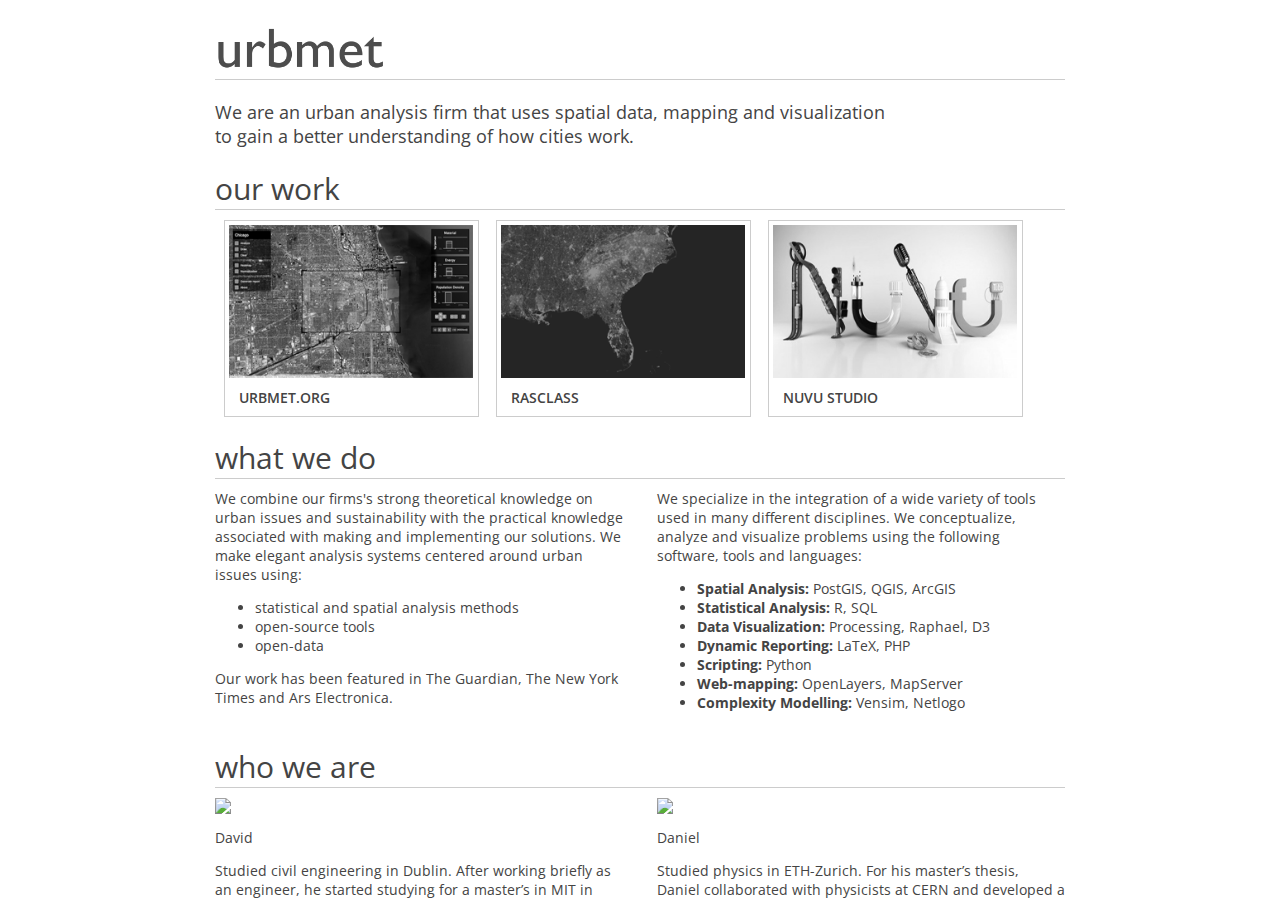
==== commit db4532e4: "Added images for rasclass, should be complete with 500x300 px" ====
--- a/index.html
+++ b/index.html
@@ -69,12 +69,11 @@
 					<div class="project-image-main">
 						<div class="slider-wrapper theme-light">
 							<div id="sliderrasclass" class="nivoSlider">
+								<img src="images/rasclassMain0.png">
 								<img src="images/rasclassMain1.png">
-								<img src="images/nuvuMain0.png">
-								<img src="images/nuvuMain1.png">
-								<img src="images/nuvuMain2.png">
-								<img src="images/nuvuMain3.png">
-								<img src="images/nuvuMain4.png">
+								<img src="images/rasclassMain2.png">
+								<img src="images/rasclassMain3.png">
+								<img src="images/rasclassMain4.png">
 							</div>
 						</div>
 					</div>
